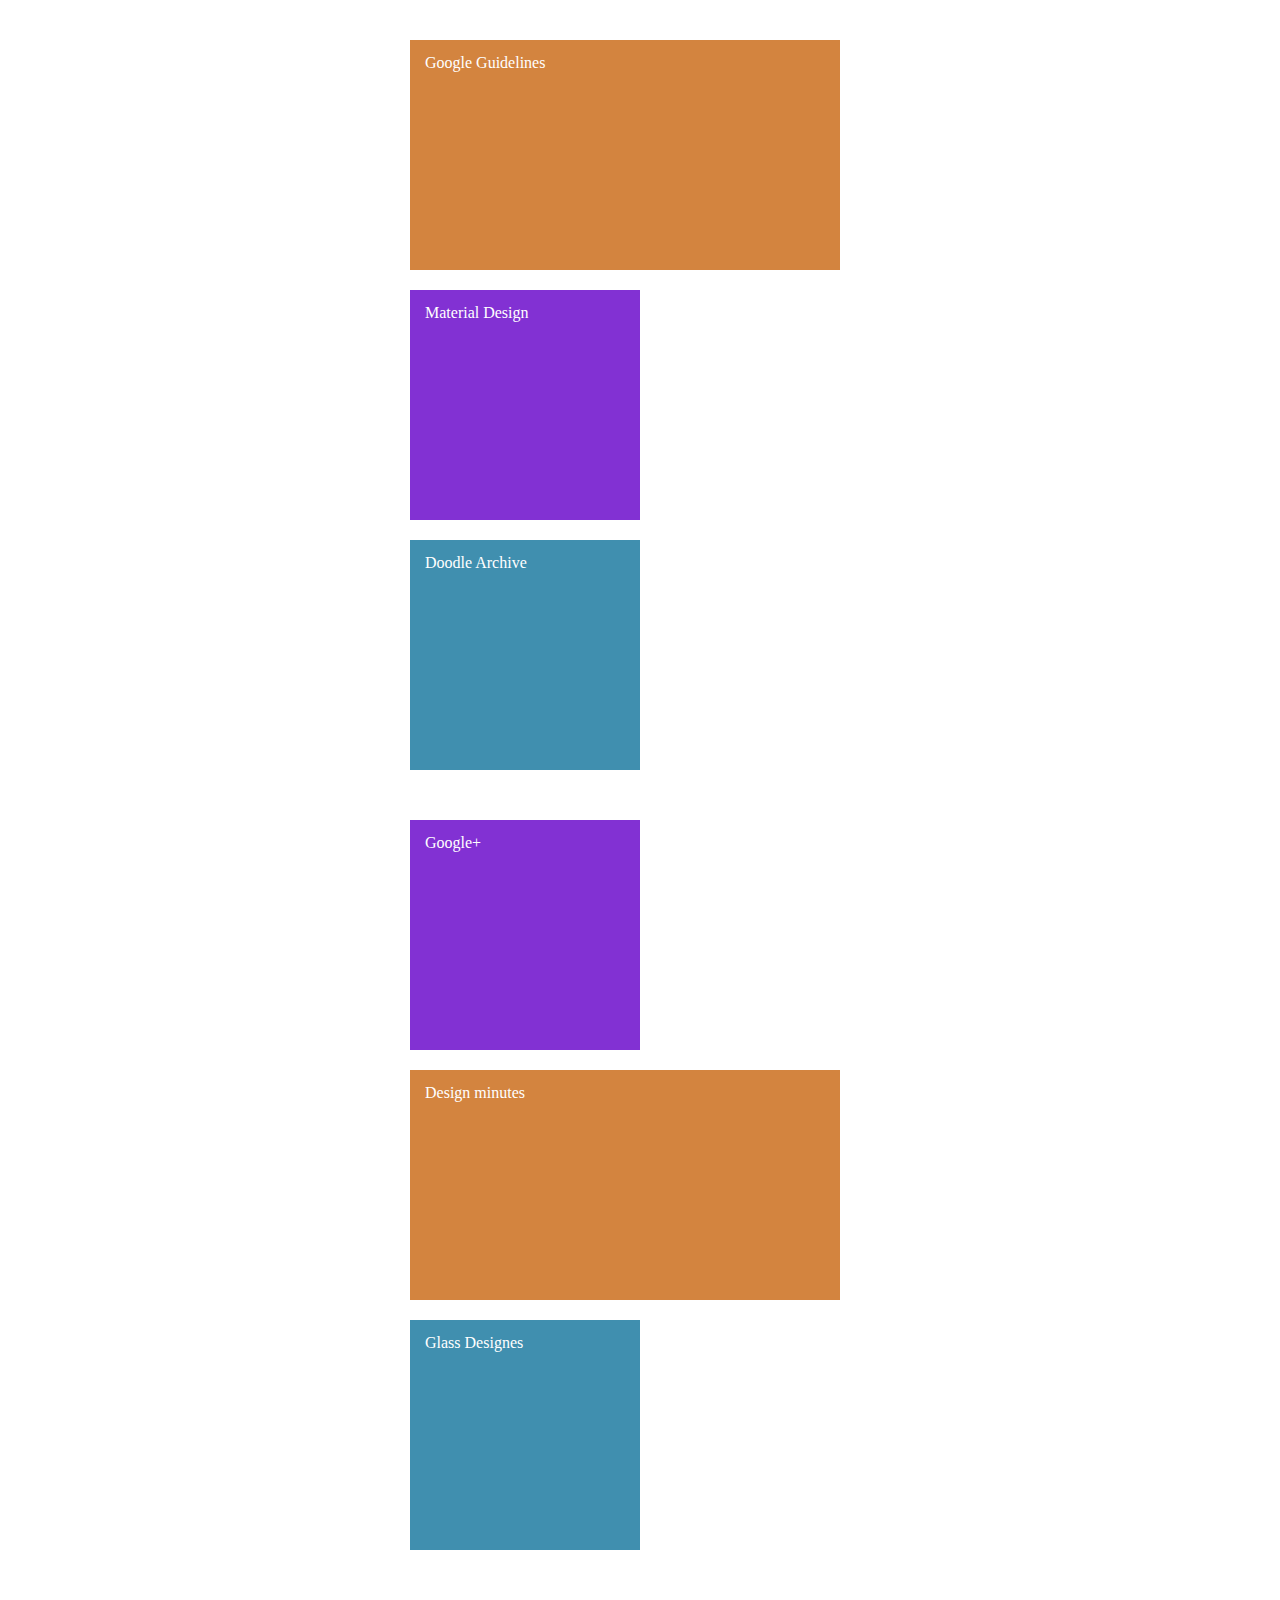
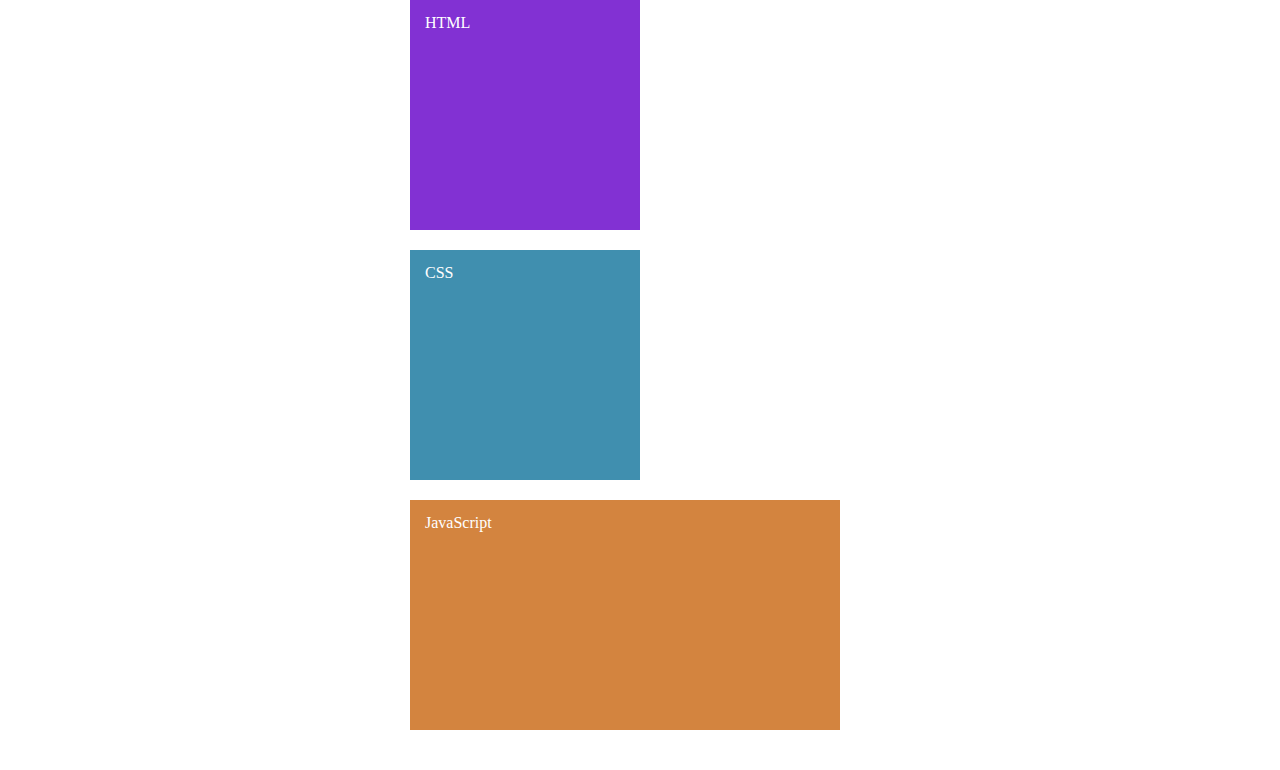
==== block-BHaaar/index.html @ 7e03de81 "add box shape" ====
<!--
### Create a page according to the layout shown below

![Box Model Exercise 3](https://raw.githubusercontent.com/suraj122/AC-STYLE-images/master/box-model/ex-3.png)

- Using CSS resets is necessary.
- Use semantic tags and keep the nesting and indentation proper.
-->
<!Doctype html>
<html lang="en">
    <head>
      <meta charset="UTF-8"/>
      <title>web page</title>
      <link rel="stylesheet" href="style.css">
        
    </head>
      
   <body> 
       <main>
          <section>
            <div class="rectanglebox">Google Guidelines</div>
            <div class="squarebox">Material Design</div>
            <div class="squarebox2">Doodle Archive</div>
          </section>

          <section>
            <div class="squarebox">Google+</div>
            <div class="rectanglebox">Design minutes</div>
            <div class="squarebox2">Glass Designes</div>
          </section> 

          <section>
            <div class="squarebox">HTML</div>
            <div class="squarebox2">CSS</div>
            <div class="rectanglebox">JavaScript</div>
          </section>
 
       </main>
    </body>  
  </html>
---- block-BHaaar/style.css ----
/* http://meyerweb.com/eric/tools/css/reset/ 
   v2.0 | 20110126
   License: none (public domain)
*/

html, body, div, span, applet, object, iframe,
h1, h2, h3, h4, h5, h6, p, blockquote, pre,
a, abbr, acronym, address, big, cite, code,
del, dfn, em, img, ins, kbd, q, s, samp,
small, strike, strong, sub, sup, tt, var,
b, u, i, center,
dl, dt, dd, ol, ul, li,
fieldset, form, label, legend,
table, caption, tbody, tfoot, thead, tr, th, td,
article, aside, canvas, details, embed, 
figure, figcaption, footer, header, hgroup, 
menu, nav, output, ruby, section, summary,
time, mark, audio, video {
	margin: 0;
	padding: 0;
	border: 0;
	font-size: 100%;
	font: inherit;
	vertical-align: baseline;
}
/* HTML5 display-role reset for older browsers */
article, aside, details, figcaption, figure, 
footer, header, hgroup, menu, nav, section {
	display: block;
}
body {
	line-height: 1;
}
ol, ul {
	list-style: none;
}
blockquote, q {
	quotes: none;
}
blockquote:before, blockquote:after,
q:before, q:after {
	content: '';
	content: none;
}
table {
	border-collapse: collapse;
	border-spacing: 0;
}




body {
    background-color: white;
}
.squarebox {
    background-color: rgb(130, 49, 211);
    width: 200px;
    height: 200px;
    color: white;
    margin: 10px;
    padding: 15px;
    display: inline-block;
}
.rectanglebox {
    background-color: rgb(211, 132, 63);
    width: 400px;
    height: 200px;
    color: white;
    margin: 10px;
    padding: 15px;
    display: inline-block;
}
.squarebox2 {
    background-color: rgb(64, 143, 175);
    width: 200px;
    height: 200px;
    color: white;
    text-decoration: white;
    margin: 10px;
    padding: 15px;
    display: inline-block;
}
section {
    margin: 30px 400px;
}
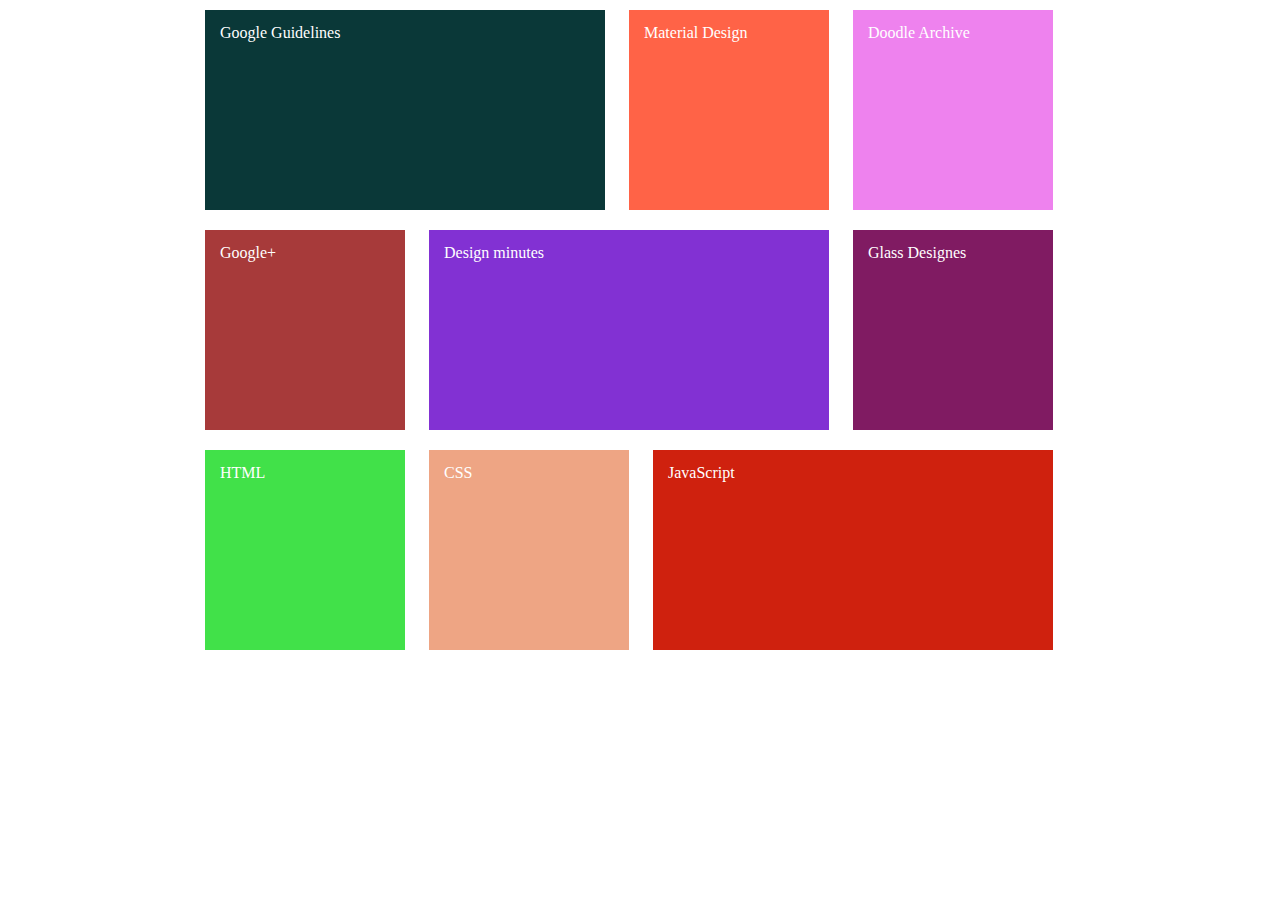
==== commit d3709c78: "add design box" ====
--- a/block-BHaaar/index.html
+++ b/block-BHaaar/index.html
@@ -18,21 +18,21 @@
    <body> 
        <main>
           <section>
-            <div class="rectanglebox">Google Guidelines</div>
-            <div class="squarebox">Material Design</div>
-            <div class="squarebox2">Doodle Archive</div>
+            <div class="box rectanglebox google">Google Guidelines</div>
+            <div class="box meterial">Material Design</div>
+            <div class="box doodle">Doodle Archive</div>
           </section>
 
           <section>
-            <div class="squarebox">Google+</div>
-            <div class="rectanglebox">Design minutes</div>
-            <div class="squarebox2">Glass Designes</div>
-          </section> 
+            <div class="box google-plus">Google+</div>
+            <div class="box rectanglebox design">Design minutes</div>
+            <div class="box glass">Glass Designes</div>
+          </section>
 
           <section>
-            <div class="squarebox">HTML</div>
-            <div class="squarebox2">CSS</div>
-            <div class="rectanglebox">JavaScript</div>
+            <div class="box html">HTML</div>
+            <div class="box css">CSS</div>
+            <div class="box rectanglebox javas">JavaScript</div>
           </section>
  
        </main>
--- a/block-BHaaar/style.css
+++ b/block-BHaaar/style.css
@@ -48,12 +48,13 @@
 }
 
 
+section {
+    width: 890px;
+    margin: 0 auto;
+  
+}
 
-
-body {
-    background-color: white;
-}
-.squarebox {
+.box {
     background-color: rgb(130, 49, 211);
     width: 200px;
     height: 200px;
@@ -61,26 +62,45 @@
     margin: 10px;
     padding: 15px;
     display: inline-block;
+    box-sizing: border-box;
 }
 .rectanglebox {
+
+    width: 400px;
+
+}
+.google {
+    background-color: rgb(10, 56, 56);
+}
+
+.meterial {
+    background-color: tomato;
+}
+
+.doodle {
+background-color: violet;
+
+}
+.google-plus {
+background-color: rgb(167, 58, 58);
+}
+.glass {
+    background-color: rgb(128, 27, 98);
+}
+
+.Design {
     background-color: rgb(211, 132, 63);
-    width: 400px;
-    height: 200px;
-    color: white;
-    margin: 10px;
-    padding: 15px;
-    display: inline-block;
 }
-.squarebox2 {
-    background-color: rgb(64, 143, 175);
-    width: 200px;
-    height: 200px;
-    color: white;
-    text-decoration: white;
-    margin: 10px;
-    padding: 15px;
-    display: inline-block;
+
+
+.html {
+    background-color: rgb(65, 225, 73);
+
 }
-section {
-    margin: 30px 400px;
+
+.css {
+    background-color: rgb(238, 165, 132);
 }
+.javas {
+    background-color: rgb(207, 33, 14);
+}